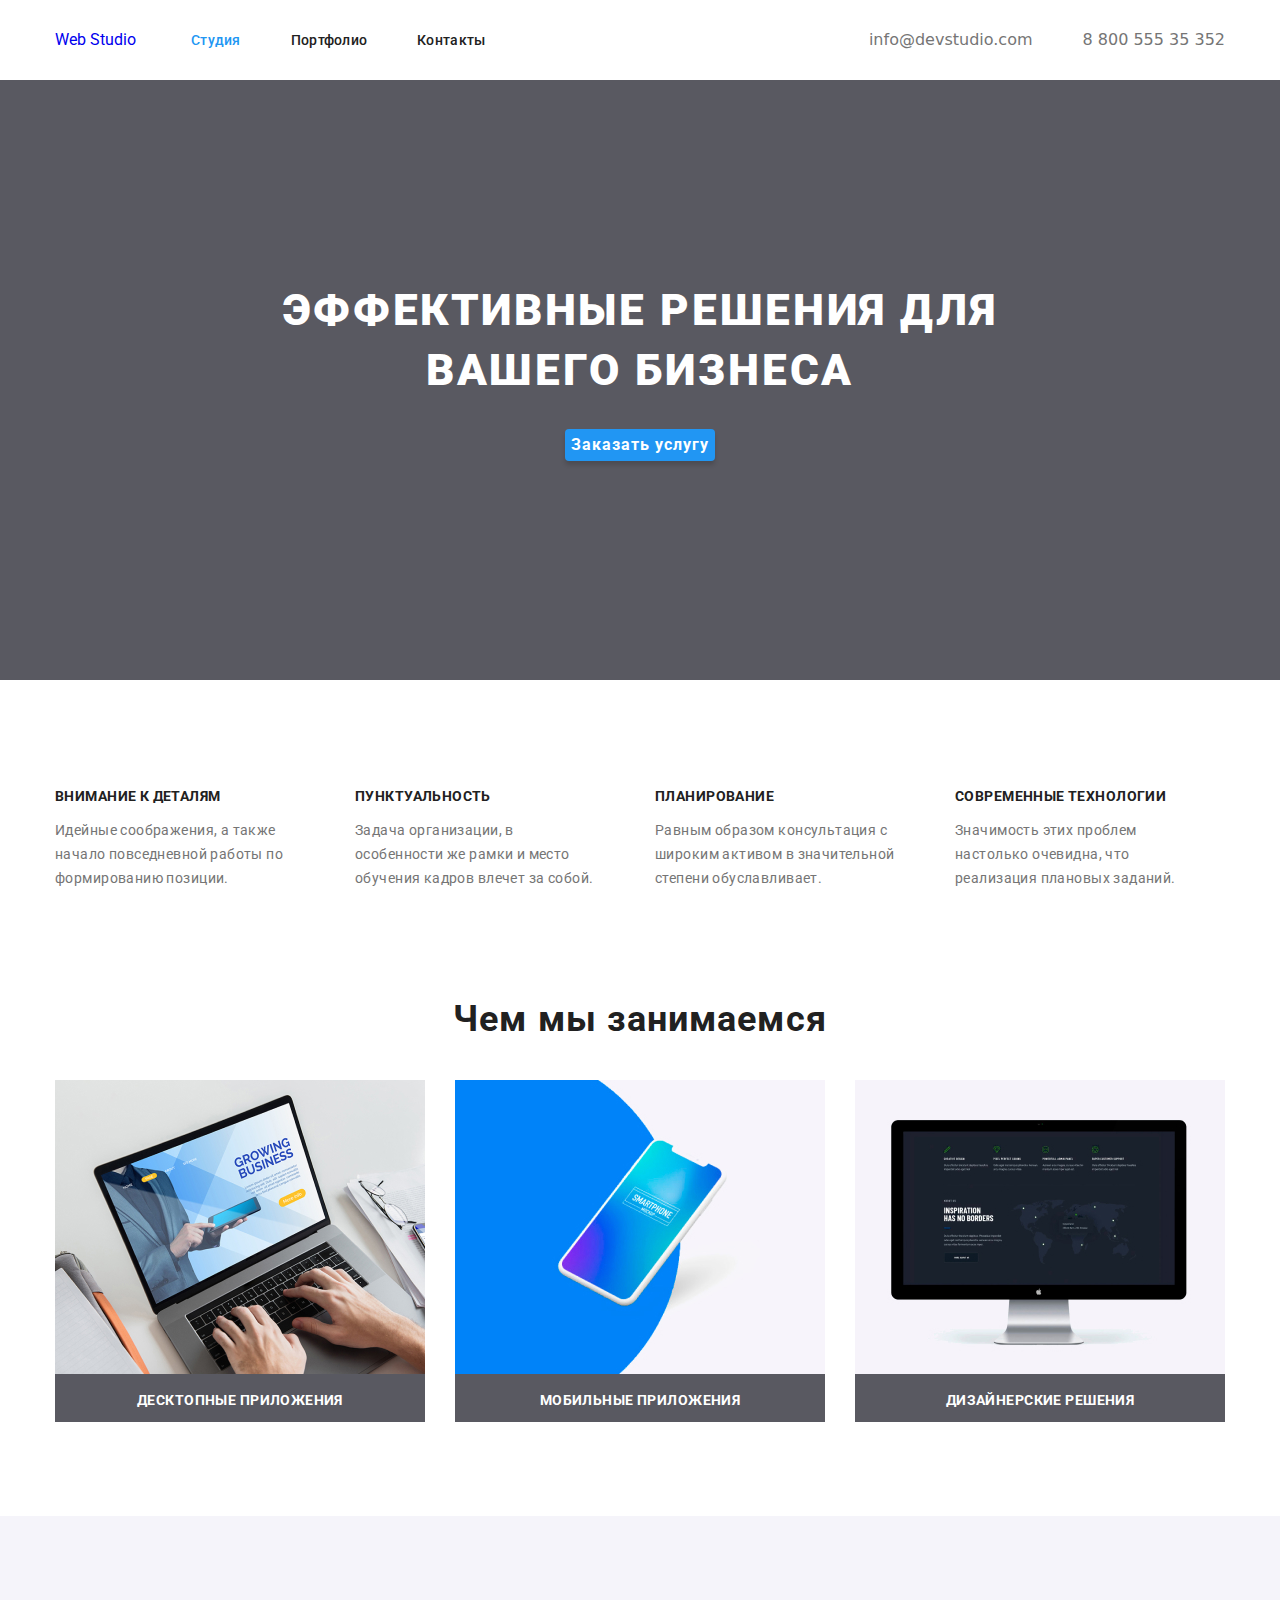
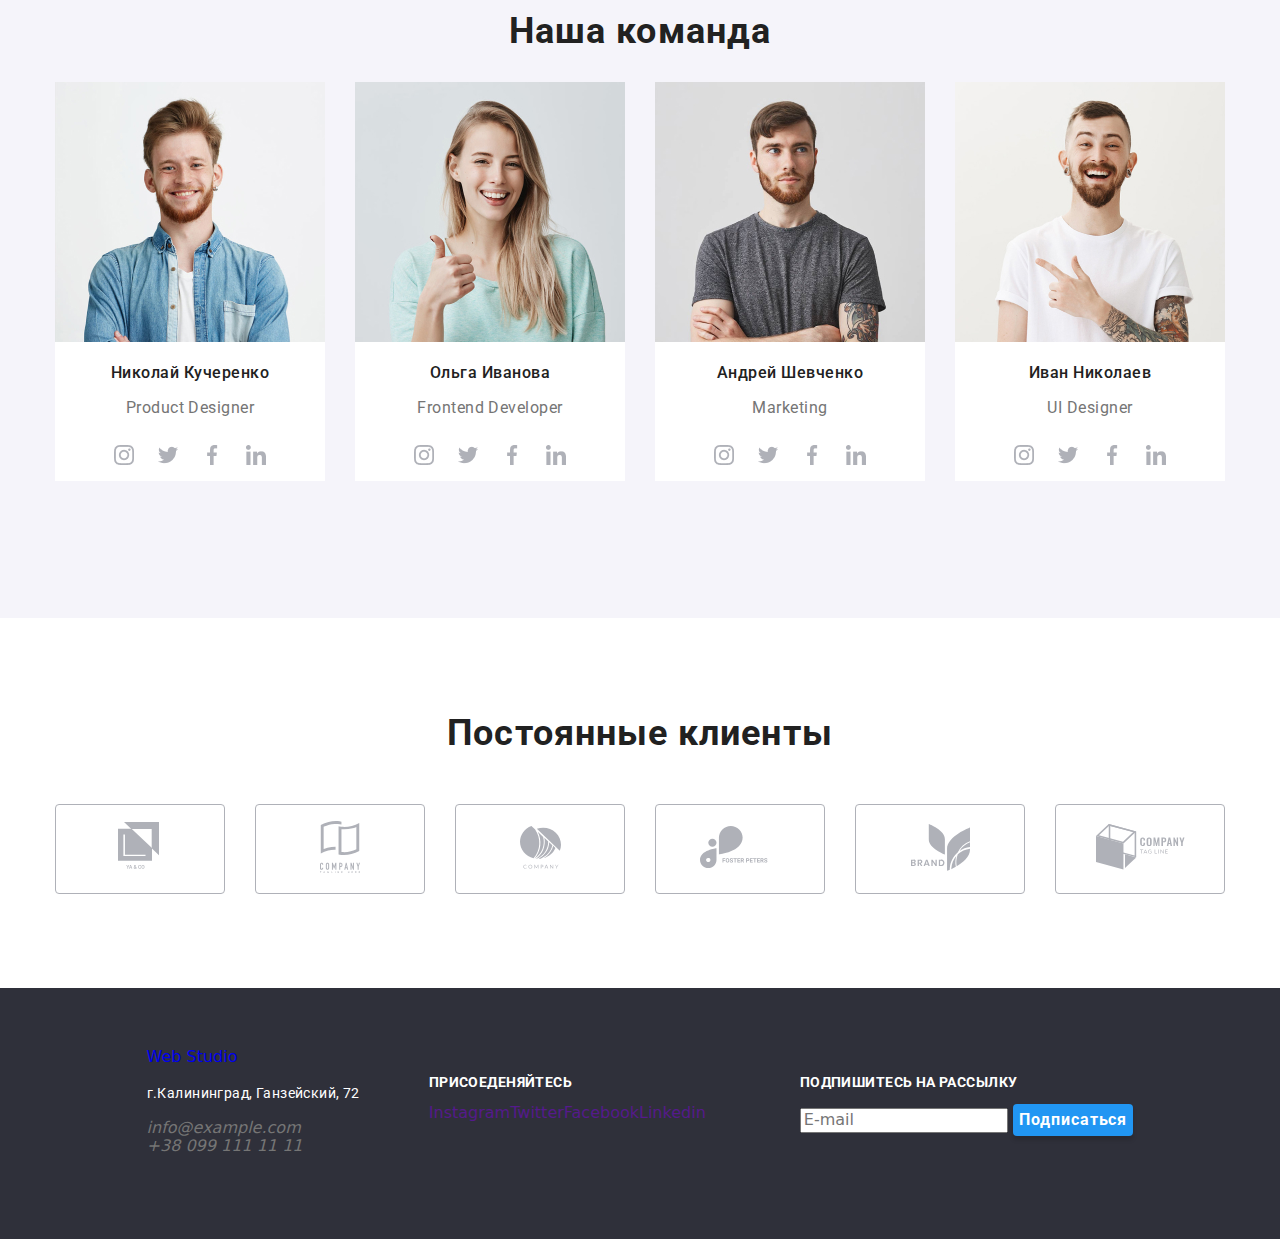
==== index.html @ 215964cc "Initial commit" ====
<!DOCTYPE html>
<html lang="ru">
  <head>
    <meta charset="UTF-8" />
    <meta name="viewport" content="width=device-width, initial-scale=1.0" />
    <title>Document</title>
    <link
      href="https://fonts.googleapis.com/css2?family=Raleway:wght@700&family=Roboto:wght@400;500;700;900&display=swap"
      rel="stylesheet"
    />
    <link
      rel="stylesheet"
      href="https://cdnjs.cloudflare.com/ajax/libs/modern-normalize/0.6.0/modern-normalize.min.css"
    />
    <link rel="stylesheet" href="/css/style.css" />
  </head>
  <body>
    <header>
      <div class="container top">
        <div class="menu">
          <a href="/" class="menu_logo"> Web Studio</a>
          <nav class="nav">
            <ul class="menu__items list">
              <li class="item">
                <a href="index.html" class="menu__item current"> Студия</a>
              </li>
              <li class="item">
                <a href="/porfolio.html" class="menu__item"> Портфолио</a>
              </li>
              <li class="item">
                <a href="..." class="menu__item"> Контакты</a>
              </li>
            </ul>
          </nav>
        </div>
        <ul class="menu__contacts list">
          <li class="item">
            <a href="mailto:info@devstudio.com" class="contacts">
              info@devstudio.com
            </a>
          </li>
          <li class="item">
            <a href="tel:+380961111111" class="contacts">8 800 555 35 352</a>
          </li>
        </ul>
      </div>
    </header>
    <main>
      <section class="baner">
        <h1 class="baner__text">
          Эффективные решения для <br />
          вашего бизнеса
        </h1>
        <button class="baner__button">
          <span class="baner__button-text"> Заказать услугу</span>
        </button>
      </section>

      <section class="feauture">
        <div class="container">
          <ul class="feauture__list list">
            <li class="feauture__item">
              <h3 class="feauture__title">Внимание к деталям</h3>
              <p class="feauture__text">
                Идейные соображения, а также начало повседневной работы по
                формированию позиции.
              </p>
            </li>
            <li class="feauture__item">
              <h3 class="feauture__title">Пунктуальность</h3>
              <p class="feauture__text">
                Задача организации, в особенности же рамки и место обучения
                кадров влечет за собой.
              </p>
            </li>
            <li class="feauture__item">
              <h3 class="feauture__title">Планирование</h3>
              <p class="feauture__text">
                Равным образом консультация с широким активом в значительной
                степени обуславливает.
              </p>
            </li>
            <li class="feauture__item">
              <h3 class="feauture__title">Современные технологии</h3>
              <p class="feauture__text">
                Значимость этих проблем настолько очевидна, что реализация
                плановых заданий.
              </p>
            </li>
          </ul>
        </div>
      </section>

      <section class="wwd">
        <div class="container">
          <h2 class="wwd__title">Чем мы занимаемся</h2>
          <ul class="wwd__lis list">
            <li class="wwd__item">
              <img src="/images/laptop.jpg" alt="desctop" class="wwd__pic" />
              <h3 class="wwd__text">Десктопные приложения</h3>
            </li>
            <li class="wwd__item">
              <img src="/images/smartphone.jpg" alt="mobile" class="wwd__pic" />
              <h3 class="wwd__text">Мобильные приложения</h3>
            </li>
            <li class="wwd__item">
              <img src="/images/monitor.jpg" alt="disign" class="wwd__pic" />
              <h3 class="wwd__text">Дизайнерские решения</h3>
            </li>
          </ul>
        </div>
      </section>

      <section class="ourteam">
        <div class="container team">
          <h2 class="ourteam__title">Наша команда</h2>
          <ul class="ourteam__list list">
            <li class="ourteam__items">
              <img src="/images/Nikolay.jpg" alt="Nikola" />
              <h3 class="ourteam__name">Николай Кучеренко</h3>
              <p class="ourteam__work">Product Designer</p>
              <ul class="socials list">
                <li class="socials__link">
                  <a href=""> <img src="/images/int_mini.png" alt="" /></a>
                </li>
                <li class="socials__link">
                  <a href=""><img src="/images/tvit_mini.png" alt="" /></a>
                </li>
                <li class="socials__link">
                  <a href=""><img src="/images/fb_mini.png" alt="" /></a>
                </li>
                <li class="socials__link">
                  <a href=""><img src="/images/in_mini.png" alt="" /></a>
                </li>
              </ul>
            </li>

            <li class="ourteam__items">
              <img src="/images/Olga.jpg" alt="Olga" />
              <h3 class="ourteam__name">Ольга Иванова</h3>
              <p class="ourteam__work">Frontend Developer</p>
              <ul class="socials list">
                <li class="socials__link">
                  <a href=""><img src="/images/int_mini.png" alt="" /></a>
                </li>
                <li class="socials__link">
                  <a href=""><img src="/images/tvit_mini.png" alt="" /></a>
                </li>
                <li class="socials__link">
                  <a href=""><img src="/images/fb_mini.png" alt="" /></a>
                </li>
                <li class="socials__link">
                  <a href=""><img src="/images/in_mini.png" alt="" /></a>
                </li>
              </ul>
            </li>

            <li class="ourteam__items">
              <img src="/images/Andrei.jpg" alt="Andre" />
              <h3 class="ourteam__name">Андрей Шевченко</h3>
              <p class="ourteam__work">Marketing</p>
              <ul class="socials list">
                <li class="socials__link">
                  <a href=""><img src="/images/int_mini.png" alt="" /></a>
                </li>
                <li class="socials__link">
                  <a href=""><img src="/images/tvit_mini.png" alt="" /></a>
                </li>
                <li class="socials__link">
                  <a href=""><img src="/images/fb_mini.png" alt="" /></a>
                </li>
                <li class="socials__link">
                  <a href=""><img src="/images/in_mini.png" alt="" /></a>
                </li>
              </ul>
            </li>

            <li class="ourteam__items">
              <img src="/images/Ivan.jpg" alt="Ivan" />
              <h3 class="ourteam__name">Иван Николаев</h3>
              <p class="ourteam__work">UI Designer</p>
              <ul class="socials list">
                <li class="socials__link">
                  <a href=""><img src="/images/int_mini.png" alt="" /></a>
                </li>
                <li class="socials__link">
                  <a href=""><img src="/images/tvit_mini.png" alt="" /></a>
                </li>
                <li class="socials__link">
                  <a href=""><img src="/images/fb_mini.png" alt="" /></a>
                </li>
                <li class="socials__link">
                  <a href=""><img src="/images/in_mini.png" alt="" /></a>
                </li>
              </ul>
            </li>
          </ul>
        </div>
      </section>

      <section class="partners">
        <div class="container">
          <h2 class="partners__title">Постоянные клиенты</h2>
          <ul class="partners__list list">
            <li class="partners__item">
              <a href=""> <img src="/images/logo1.svg" alt="Клиенты" /></a>
            </li>
            <li class="partners__item">
              <a href=""> <img src="/images/logo2.svg" alt="Клиенты" /></a>
            </li>
            <li class="partners__item">
              <a href=""> <img src="/images/logo3.svg" alt="Клиенты" /></a>
            </li>
            <li class="partners__item">
              <a href=""> <img src="/images/logo4.svg" alt="Клиенты" /></a>
            </li>
            <li class="partners__item">
              <a href=""> <img src="/images/logo5.svg" alt="Клиенты" /></a>
            </li>
            <li class="partners__item">
              <a href=""> <img src="/images/logo6.svg" alt="Клиенты" /></a>
            </li>
          </ul>
        </div>
      </section>
    </main>
    <footer>
      <section class="footer">
        <div class="container down">
          <div class="menu__block">
            <a href="/" class="menu_logo footer"> Web Studio</a>
            <address>
              <p class="address footer_address">
                г.Калининград, Ганзейский, 72
              </p>
              <a href="" class="contacts">info@example.com</a> <br />
              <a href="" class="contacts">+38 099 111 11 11</a>
            </address>
          </div>
          <div class="call">
            <h3 class="call-to-action">присоеденяйтесь</h3>
            <ul class="list social">
              <li><a href="" aria-label="Ссылка на Instagram">Instagram</a></li>
              <li><a href="" aria-label="Ссылка на Twitter">Twitter</a></li>
              <li><a href="" aria-label="Ссылка на Facebook">Facebook</a></li>
              <li><a href="" aria-label="Ссылка на Linkedin">Linkedin</a></li>
            </ul>
          </div>
          <div class="subscribe">
            <h3 class="call-to-action">подпишитесь на рассылку</h3>
            <form action="" class="sub">
              <input type="text" placeholder="E-mail" />
              <button class="sub__butt">
                <span class="baner__button-text"> Подписаться</span>
              </button>
            </form>
          </div>
        </div>
      </section>
    </footer>
  </body>
</html>
---- css/style.css ----
/* color: #2196f3;
color: #212121;
color: #757575;
color: #ffffff; */

a {
  text-decoration: none;
}
.nav {
  margin-left: 55px;
}
.list {
  list-style-type: none;
  margin: 0;
  padding: 0;
}
.top {
  display: flex;
}
.menu {
  font-family: Roboto;
  display: flex;
  height: 80px;
  align-items: center;
}
.menu__item {
  color: #212121;
  font-family: Roboto;
  font-style: normal;
  font-weight: 500;
  font-size: 14px;
  line-height: 16px;
  letter-spacing: 0.02em;
}
.menu__item:focus {
  color: #2196f3;
}
.menu__items {
  display: flex;
}

.menu__items .item + .item {
  margin-left: 50px;
}
.menu__contacts {
  display: flex;
  margin-left: auto;
  align-items: center;
}
.menu__contacts .item + .item {
  margin-left: 50px;
}
.menu__item:hover {
  color: #2196f3;
}
.current {
  color: #2196f3;
}
.contacts {
  color: #757575;
}
.contacts:hover {
  color: #2196f3;
}
.baner {
  background: rgba(47, 48, 58, 0.8);
  align-items: center;
  text-align: center;
  height: 600px;
  background-size: cover;
}

.baner__text {
  font-family: Roboto;
  color: #ffffff;
  font-style: normal;
  font-weight: 900;
  font-size: 44px;
  line-height: 60px;
  text-align: center;
  letter-spacing: 0.06em;
  text-transform: uppercase;
  padding-top: 200px;
  margin-top: 0px;
}
.baner__button {
  background: #2196f3;
  box-shadow: 0px 4px 4px rgba(0, 0, 0, 0.15);
  border-radius: 4px;
  border-style: none;
}
.baner__button-text {
  font-family: Roboto;
  font-style: normal;
  font-weight: bold;
  font-size: 16px;
  line-height: 30px;
  display: flex;
  align-items: center;
  letter-spacing: 0.06em;
  color: #ffffff;
}
.feauture {
  margin-top: 94px;
}
.feauture__title {
  font-family: Roboto;
  font-style: normal;
  font-weight: bold;
  font-size: 14px;
  line-height: 16px;
  letter-spacing: 0.03em;
  text-transform: uppercase;

  color: #212121;
}
.feauture__list .feauture__item + .feauture__item {
  margin-left: 50px;
  justify-content: space-around;
}
.feauture__text {
  font-family: Roboto;
  font-style: normal;
  font-weight: normal;
  font-size: 14px;
  line-height: 24px;
  letter-spacing: 0.03em;
  width: 250px;

  color: #757575;
}
.feauture__list {
  display: flex;
}
.feauture__item {
}
.wwd {
  margin-top: 94px;
  margin-bottom: 94px;
}
.wwd__lis {
  display: flex;
}
.wwd__item {
  background-color: rgba(47, 48, 58, 0.8);
}
.wwd__item:not(:last-child) {
  margin-right: 30px;
}
.wwd__title {
  font-family: Roboto;
  font-style: normal;
  font-weight: bold;
  font-size: 36px;
  line-height: 42px;
  text-align: center;
  letter-spacing: 0.03em;
  margin-bottom: 40px;

  color: #212121;
}
.wwd__pic {
  width: 370px;
  height: 294px;
}

.wwd__text {
  font-family: Roboto;
  font-style: normal;
  font-weight: bold;
  font-size: 14px;
  line-height: 16px;
  text-align: center;
  letter-spacing: 0.03em;
  text-transform: uppercase;
  color: #ffffff;
}
.ourteam {
  background: #f5f4fa;
  height: 702px;
}
.ourteam__title {
  font-family: Roboto;
  font-style: normal;
  font-weight: bold;
  font-size: 36px;
  line-height: 42px;
  text-align: center;
  letter-spacing: 0.03em;
  color: #212121;
  padding-top: 94px;
}
.ourteam__name {
  font-family: Roboto;
  font-style: normal;
  font-weight: 500;
  font-size: 16px;
  line-height: 19px;
  text-align: center;
  letter-spacing: 0.03em;
  color: #212121;
}
.ourteam__work {
  font-family: Roboto;
  font-style: normal;
  font-weight: normal;
  font-size: 16px;
  line-height: 19px;
  /* identical to box height */

  text-align: center;
  letter-spacing: 0.03em;

  color: #757575;
}
.ourteam__list {
  display: flex;
}

.ourteam__items {
  background-color: #ffffff;
}

.ourteam__items:not(:last-child) {
  margin-right: 30px;
}

.socials {
  display: flex;
  justify-content: center;
}

.partners__title {
  font-family: Roboto;
  font-style: normal;
  font-weight: bold;
  font-size: 36px;
  line-height: 42px;
  text-align: center;
  letter-spacing: 0.03em;
  margin-top: 94px;
  margin-bottom: 50px;
  color: #212121;
}
.partners__list {
  display: flex;
  justify-content: center;
  width: 1170px;
  margin-bottom: 94px;
}
.partners__item {
  border: 1px #afb1b8 solid;
  border-radius: 4px;
  width: 170px;
  height: 90px;
  display: flex;
  justify-content: center;
  align-items: center;
}
.partners__item:not(:last-child) {
  margin-right: 30px;
}
.footer {
  background: #2f303a;
  height: 251px;
}
.address {
  font-family: Roboto;
  font-style: normal;
  font-weight: normal;
  font-size: 14px;
  line-height: 24px;
  letter-spacing: 0.03em;
  color: #ffffff;
}
.footer_address {
}
.menu__block {
  padding-top: 60px;
  padding-right: 69px;
}
.down {
  display: flex;
  justify-content: center;
}
.call {
  padding-top: 72px;
  padding-right: 94px;
}
.call-to-action {
  font-family: Roboto;
  font-style: normal;
  font-weight: bold;
  font-size: 14px;
  line-height: 16px;
  letter-spacing: 0.03em;
  text-transform: uppercase;
  color: #ffffff;
}
.container {
  padding-left: 15px;
  padding-right: 15px;
  margin-left: auto;
  margin-right: auto;
  width: 1200px;
}
.subscribe {
  padding-top: 72px;
}
.social {
  display: flex;
}
.call__text {
  font-family: Roboto;
  font-style: normal;
  font-weight: bold;
  font-size: 16px;
  line-height: 30px;

  display: flex;
  align-items: center;
  text-align: center;
  letter-spacing: 0.06em;

  color: #ffffff;
}
.sub__butt {
  background: #2196f3;
  box-shadow: 0px 4px 4px rgba(0, 0, 0, 0.15);
  border-radius: 4px;
  border-style: none;
}
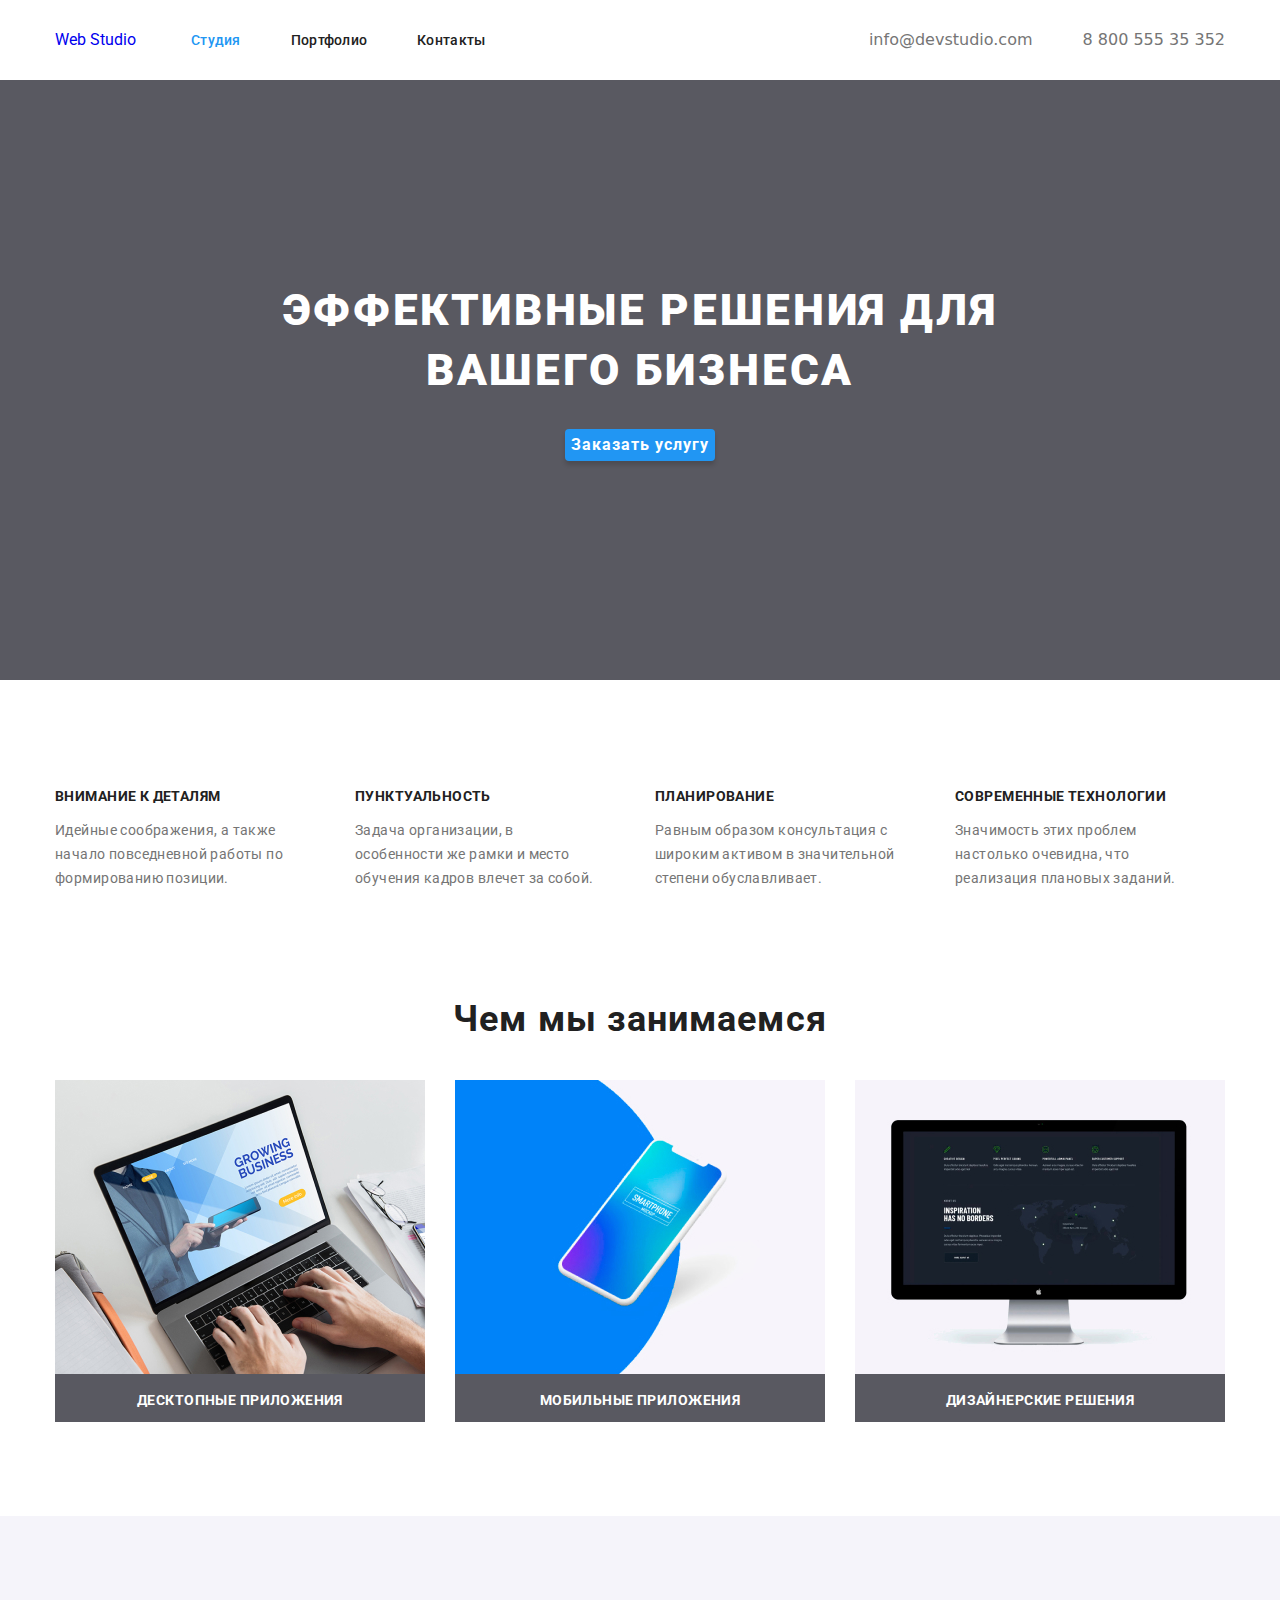
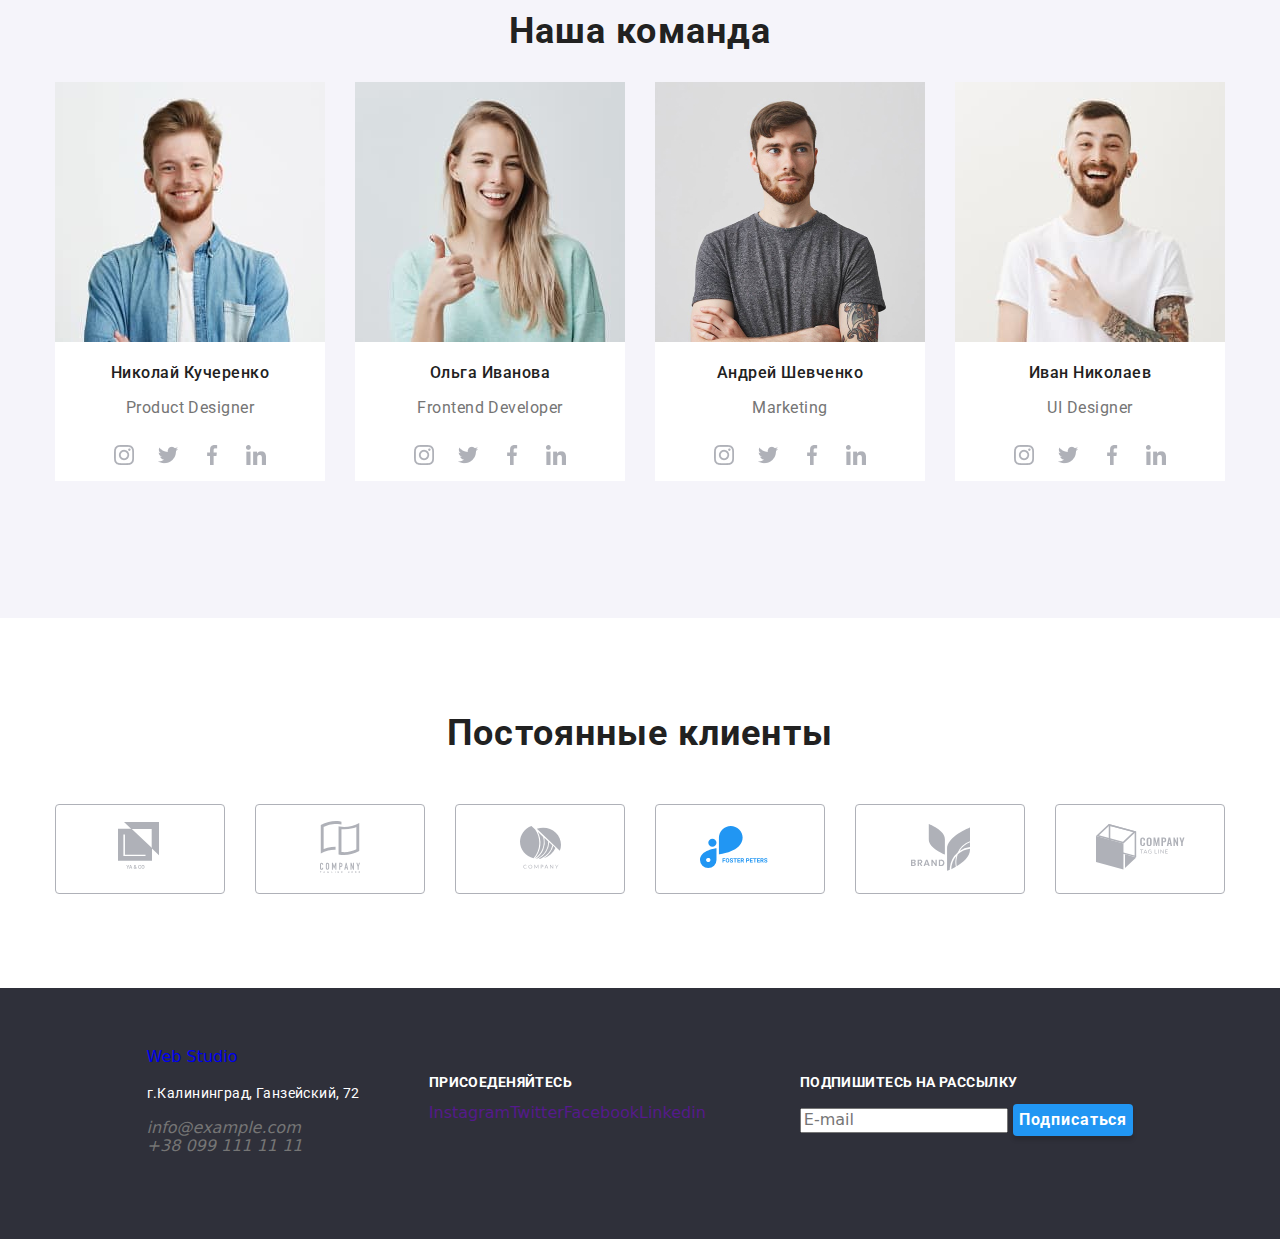
==== commit 3e334507: "Yonk" ====
--- a/index.html
+++ b/index.html
@@ -25,7 +25,7 @@
                 <a href="index.html" class="menu__item current"> Студия</a>
               </li>
               <li class="item">
-                <a href="/porfolio.html" class="menu__item"> Портфолио</a>
+                <a href="/portfolio.html" class="menu__item"> Портфолио</a>
               </li>
               <li class="item">
                 <a href="..." class="menu__item"> Контакты</a>
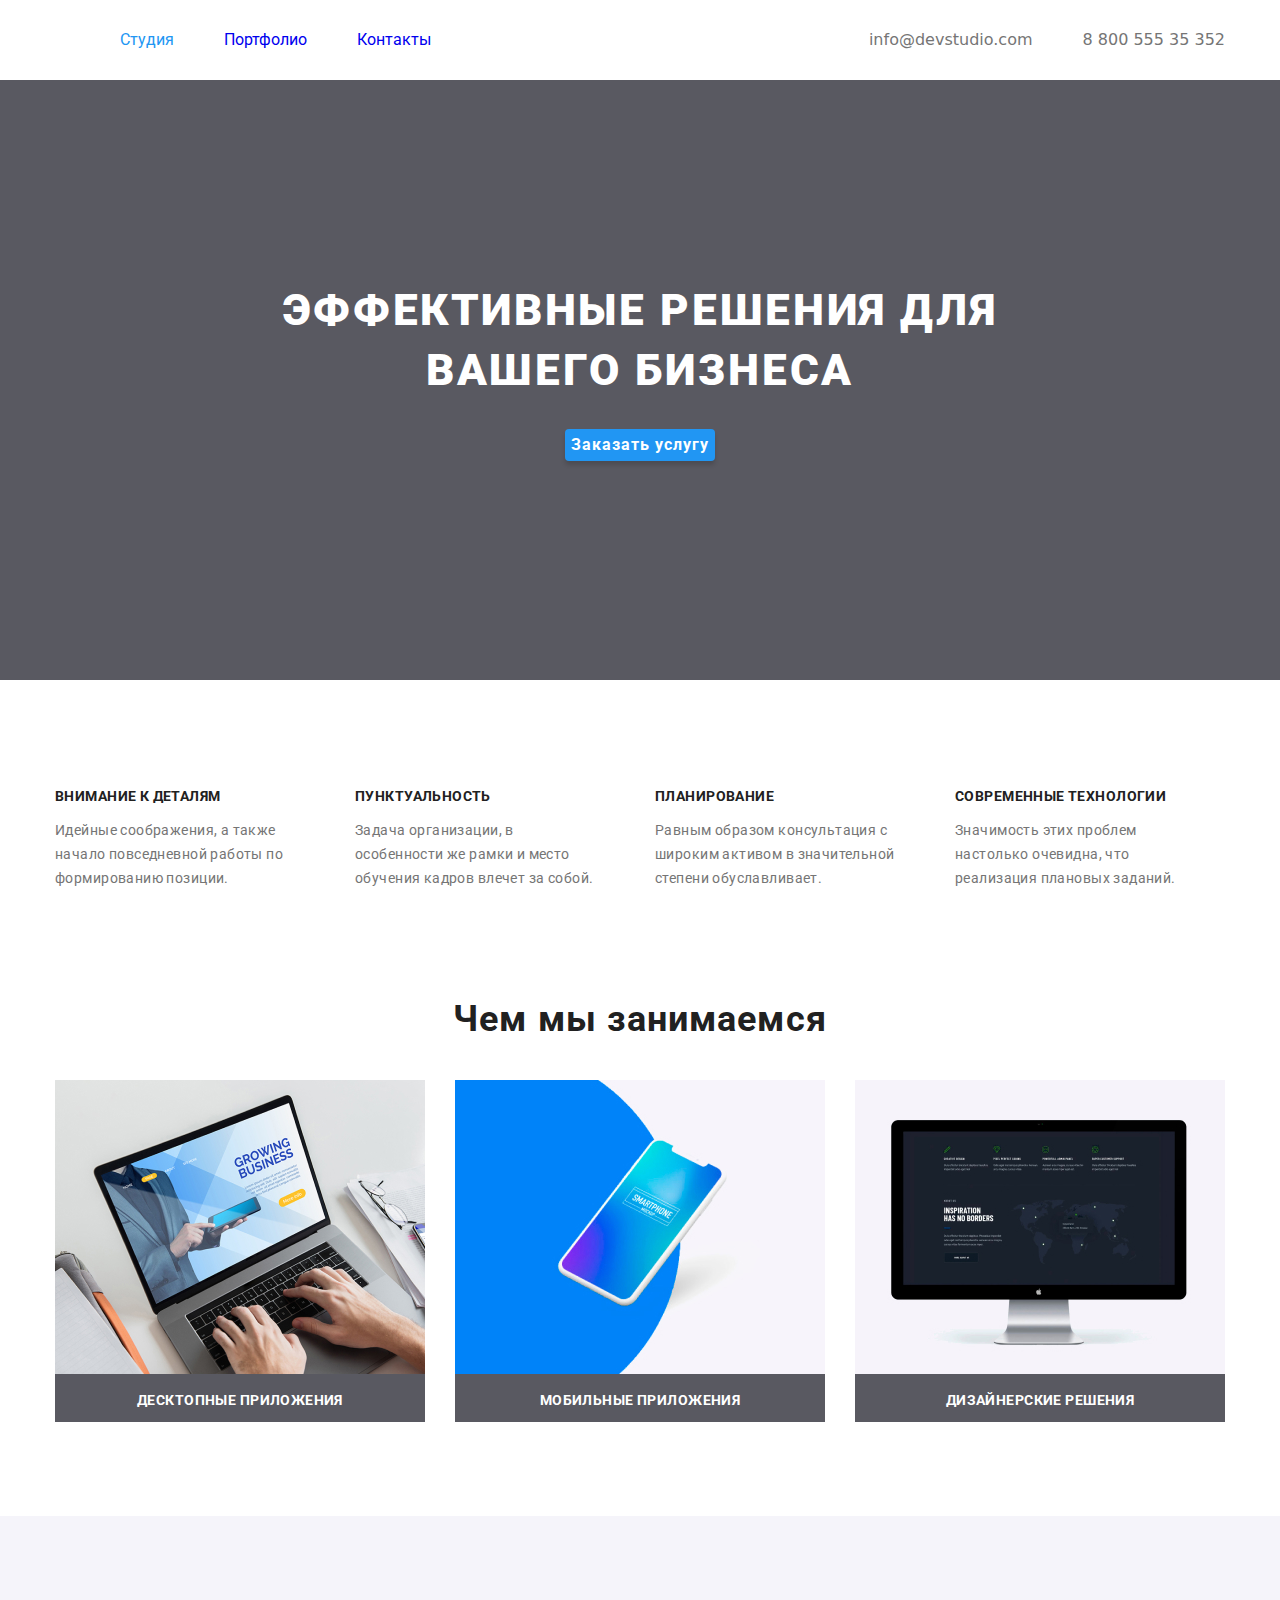
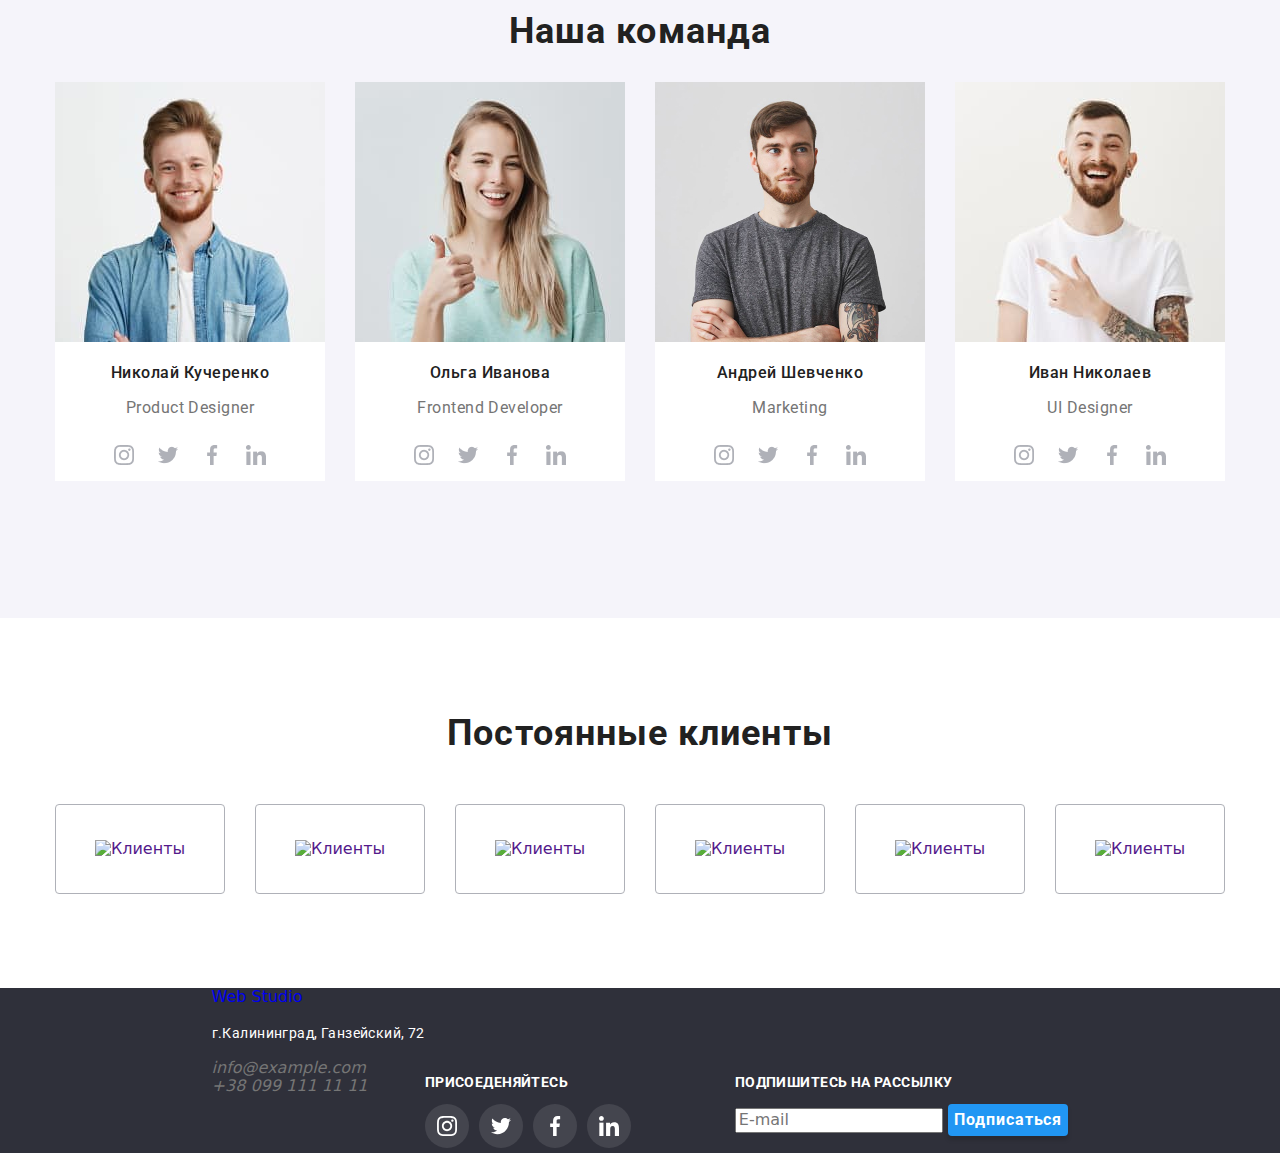
==== commit 2ec430b4: "svg" ====
--- a/index.html
+++ b/index.html
@@ -12,20 +12,22 @@
       rel="stylesheet"
       href="https://cdnjs.cloudflare.com/ajax/libs/modern-normalize/0.6.0/modern-normalize.min.css"
     />
-    <link rel="stylesheet" href="/css/style.css" />
+    <link rel="stylesheet" href="./css/style.css" />
   </head>
   <body>
     <header>
       <div class="container top">
         <div class="menu">
-          <a href="/" class="menu_logo"> Web Studio</a>
+          <div class="menu__logo">
+            <a href="/" class="test"></a>
+          </div>
           <nav class="nav">
             <ul class="menu__items list">
               <li class="item">
-                <a href="index.html" class="menu__item current"> Студия</a>
+                <a href="./index.html" class="menu__item current"> Студия</a>
               </li>
               <li class="item">
-                <a href="/portfolio.html" class="menu__item"> Портфолио</a>
+                <a href="./portfolio.html" class="menu__item"> Портфолио</a>
               </li>
               <li class="item">
                 <a href="..." class="menu__item"> Контакты</a>
@@ -46,7 +48,7 @@
       </div>
     </header>
     <main>
-      <section class="baner">
+      <section class="baner img">
         <h1 class="baner__text">
           Эффективные решения для <br />
           вашего бизнеса
@@ -96,15 +98,19 @@
           <h2 class="wwd__title">Чем мы занимаемся</h2>
           <ul class="wwd__lis list">
             <li class="wwd__item">
-              <img src="/images/laptop.jpg" alt="desctop" class="wwd__pic" />
+              <img src="./images/laptop.jpg" alt="desctop" class="wwd__pic" />
               <h3 class="wwd__text">Десктопные приложения</h3>
             </li>
             <li class="wwd__item">
-              <img src="/images/smartphone.jpg" alt="mobile" class="wwd__pic" />
+              <img
+                src="./images/smartphone.jpg"
+                alt="mobile"
+                class="wwd__pic"
+              />
               <h3 class="wwd__text">Мобильные приложения</h3>
             </li>
             <li class="wwd__item">
-              <img src="/images/monitor.jpg" alt="disign" class="wwd__pic" />
+              <img src="./images/monitor.jpg" alt="disign" class="wwd__pic" />
               <h3 class="wwd__text">Дизайнерские решения</h3>
             </li>
           </ul>
@@ -116,81 +122,81 @@
           <h2 class="ourteam__title">Наша команда</h2>
           <ul class="ourteam__list list">
             <li class="ourteam__items">
-              <img src="/images/Nikolay.jpg" alt="Nikola" />
+              <img src="./images/Nikolay.jpg" alt="Nikola" />
               <h3 class="ourteam__name">Николай Кучеренко</h3>
               <p class="ourteam__work">Product Designer</p>
               <ul class="socials list">
                 <li class="socials__link">
-                  <a href=""> <img src="/images/int_mini.png" alt="" /></a>
-                </li>
-                <li class="socials__link">
-                  <a href=""><img src="/images/tvit_mini.png" alt="" /></a>
-                </li>
-                <li class="socials__link">
-                  <a href=""><img src="/images/fb_mini.png" alt="" /></a>
-                </li>
-                <li class="socials__link">
-                  <a href=""><img src="/images/in_mini.png" alt="" /></a>
-                </li>
-              </ul>
-            </li>
-
-            <li class="ourteam__items">
-              <img src="/images/Olga.jpg" alt="Olga" />
+                  <a href=""> <img src="./images/int_mini.png" alt="" /></a>
+                </li>
+                <li class="socials__link">
+                  <a href=""><img src="./images/tvit_mini.png" alt="" /></a>
+                </li>
+                <li class="socials__link">
+                  <a href=""><img src="./images/fb_mini.png" alt="" /></a>
+                </li>
+                <li class="socials__link">
+                  <a href=""><img src="./images/in_mini.png" alt="" /></a>
+                </li>
+              </ul>
+            </li>
+
+            <li class="ourteam__items">
+              <img src="./images/Olga.jpg" alt="Olga" />
               <h3 class="ourteam__name">Ольга Иванова</h3>
               <p class="ourteam__work">Frontend Developer</p>
               <ul class="socials list">
                 <li class="socials__link">
-                  <a href=""><img src="/images/int_mini.png" alt="" /></a>
-                </li>
-                <li class="socials__link">
-                  <a href=""><img src="/images/tvit_mini.png" alt="" /></a>
-                </li>
-                <li class="socials__link">
-                  <a href=""><img src="/images/fb_mini.png" alt="" /></a>
-                </li>
-                <li class="socials__link">
-                  <a href=""><img src="/images/in_mini.png" alt="" /></a>
-                </li>
-              </ul>
-            </li>
-
-            <li class="ourteam__items">
-              <img src="/images/Andrei.jpg" alt="Andre" />
+                  <a href=""><img src="./images/int_mini.png" alt="" /></a>
+                </li>
+                <li class="socials__link">
+                  <a href=""><img src="./images/tvit_mini.png" alt="" /></a>
+                </li>
+                <li class="socials__link">
+                  <a href=""><img src="./images/fb_mini.png" alt="" /></a>
+                </li>
+                <li class="socials__link">
+                  <a href=""><img src="./images/in_mini.png" alt="" /></a>
+                </li>
+              </ul>
+            </li>
+
+            <li class="ourteam__items">
+              <img src="./images/Andrei.jpg" alt="Andre" />
               <h3 class="ourteam__name">Андрей Шевченко</h3>
               <p class="ourteam__work">Marketing</p>
               <ul class="socials list">
                 <li class="socials__link">
-                  <a href=""><img src="/images/int_mini.png" alt="" /></a>
-                </li>
-                <li class="socials__link">
-                  <a href=""><img src="/images/tvit_mini.png" alt="" /></a>
-                </li>
-                <li class="socials__link">
-                  <a href=""><img src="/images/fb_mini.png" alt="" /></a>
-                </li>
-                <li class="socials__link">
-                  <a href=""><img src="/images/in_mini.png" alt="" /></a>
-                </li>
-              </ul>
-            </li>
-
-            <li class="ourteam__items">
-              <img src="/images/Ivan.jpg" alt="Ivan" />
+                  <a href=""><img src="./images/int_mini.png" alt="" /></a>
+                </li>
+                <li class="socials__link">
+                  <a href=""><img src="./images/tvit_mini.png" alt="" /></a>
+                </li>
+                <li class="socials__link">
+                  <a href=""><img src="./images/fb_mini.png" alt="" /></a>
+                </li>
+                <li class="socials__link">
+                  <a href=""><img src="./images/in_mini.png" alt="" /></a>
+                </li>
+              </ul>
+            </li>
+
+            <li class="ourteam__items">
+              <img src="./images/Ivan.jpg" alt="Ivan" />
               <h3 class="ourteam__name">Иван Николаев</h3>
               <p class="ourteam__work">UI Designer</p>
               <ul class="socials list">
                 <li class="socials__link">
-                  <a href=""><img src="/images/int_mini.png" alt="" /></a>
-                </li>
-                <li class="socials__link">
-                  <a href=""><img src="/images/tvit_mini.png" alt="" /></a>
-                </li>
-                <li class="socials__link">
-                  <a href=""><img src="/images/fb_mini.png" alt="" /></a>
-                </li>
-                <li class="socials__link">
-                  <a href=""><img src="/images/in_mini.png" alt="" /></a>
+                  <a href=""><img src="./images/int_mini.png" alt="" /></a>
+                </li>
+                <li class="socials__link">
+                  <a href=""><img src="./images/tvit_mini.png" alt="" /></a>
+                </li>
+                <li class="socials__link">
+                  <a href=""><img src="./images/fb_mini.png" alt="" /></a>
+                </li>
+                <li class="socials__link">
+                  <a href=""><img src="./images/in_mini.png" alt="" /></a>
                 </li>
               </ul>
             </li>
@@ -203,22 +209,22 @@
           <h2 class="partners__title">Постоянные клиенты</h2>
           <ul class="partners__list list">
             <li class="partners__item">
-              <a href=""> <img src="/images/logo1.svg" alt="Клиенты" /></a>
-            </li>
-            <li class="partners__item">
-              <a href=""> <img src="/images/logo2.svg" alt="Клиенты" /></a>
-            </li>
-            <li class="partners__item">
-              <a href=""> <img src="/images/logo3.svg" alt="Клиенты" /></a>
-            </li>
-            <li class="partners__item">
-              <a href=""> <img src="/images/logo4.svg" alt="Клиенты" /></a>
-            </li>
-            <li class="partners__item">
-              <a href=""> <img src="/images/logo5.svg" alt="Клиенты" /></a>
-            </li>
-            <li class="partners__item">
-              <a href=""> <img src="/images/logo6.svg" alt="Клиенты" /></a>
+              <a href=""> <img src="./images/logo1.svg" alt="Клиенты" /></a>
+            </li>
+            <li class="partners__item">
+              <a href=""> <img src="./images/logo2.svg" alt="Клиенты" /></a>
+            </li>
+            <li class="partners__item">
+              <a href=""> <img src="./images/logo3.svg" alt="Клиенты" /></a>
+            </li>
+            <li class="partners__item">
+              <a href=""> <img src="./images/logo4.svg" alt="Клиенты" /></a>
+            </li>
+            <li class="partners__item">
+              <a href=""> <img src="./images/logo5.svg" alt="Клиенты" /></a>
+            </li>
+            <li class="partners__item">
+              <a href=""> <img src="./images/logo6.svg" alt="Клиенты" /></a>
             </li>
           </ul>
         </div>
@@ -228,7 +234,7 @@
       <section class="footer">
         <div class="container down">
           <div class="menu__block">
-            <a href="/" class="menu_logo footer"> Web Studio</a>
+            <a href="/" class="footer__logo"> Web Studio</a>
             <address>
               <p class="address footer_address">
                 г.Калининград, Ганзейский, 72
@@ -240,10 +246,34 @@
           <div class="call">
             <h3 class="call-to-action">присоеденяйтесь</h3>
             <ul class="list social">
-              <li><a href="" aria-label="Ссылка на Instagram">Instagram</a></li>
-              <li><a href="" aria-label="Ссылка на Twitter">Twitter</a></li>
-              <li><a href="" aria-label="Ссылка на Facebook">Facebook</a></li>
-              <li><a href="" aria-label="Ссылка на Linkedin">Linkedin</a></li>
+              <li class="test">
+                <a
+                  href=""
+                  class="call__link inst"
+                  aria-label="Ссылка на Instagram"
+                ></a>
+              </li>
+              <li class="test">
+                <a
+                  href=""
+                  class="call__link tvi"
+                  aria-label="Ссылка на Twitter"
+                ></a>
+              </li>
+              <li class="test">
+                <a
+                  href=""
+                  class="call__link fb"
+                  aria-label="Ссылка на Facebook"
+                ></a>
+              </li>
+              <li class="test">
+                <a
+                  href=""
+                  class="call__link in"
+                  aria-label="Ссылка на Linkedin"
+                ></a>
+              </li>
             </ul>
           </div>
           <div class="subscribe">
@@ -258,5 +288,6 @@
         </div>
       </section>
     </footer>
+    <a href="/"></a>
   </body>
 </html>
--- a/css/style.css
+++ b/css/style.css
@@ -22,6 +22,16 @@
   display: flex;
   height: 80px;
   align-items: center;
+}
+
+.header__logo {
+  height: 33px;
+  width: 153px;
+  display: inline-block;
+  background-repeat: no-repeat;
+  background-position: center;
+  background-image: url("../images/WebStudio.svg");
+}
 }
 .menu__item {
   color: #212121;
@@ -261,8 +271,10 @@
   margin-right: 30px;
 }
 .footer {
-  background: #2f303a;
-  height: 251px;
+  background-color: #2f303a;
+  background-size: cover;
+  /* height: 251px; */
+  /* display: flex; */
 }
 .address {
   font-family: Roboto;
@@ -275,7 +287,9 @@
 }
 .footer_address {
 }
-.menu__block {
+
+
+.footer__block {
   padding-top: 60px;
   padding-right: 69px;
 }
@@ -316,7 +330,6 @@
   font-weight: bold;
   font-size: 16px;
   line-height: 30px;
-
   display: flex;
   align-items: center;
   text-align: center;
@@ -330,3 +343,36 @@
   border-radius: 4px;
   border-style: none;
 }
+/* SVG */
+.social__svg {
+  width: 44px;
+  height: 44px;
+}
+.call__link {
+  display: inline-block;
+  width: 44px;
+  height: 44px;
+  border-radius: 50%;
+  background-repeat: no-repeat;
+  background-position: center;
+  background-size: 20px;
+  background-color: rgba(255, 255, 255, 0.1);
+}
+.test {
+  margin-right: 10px;
+}
+.call__link:hover {
+  background-color: #2196f3;
+}
+.call__link.inst {
+  background-image: url("../images/instagram.svg");
+}
+.call__link.tvi {
+  background-image: url("../images/twitter0.svg");
+}
+.call__link.fb {
+  background-image: url("../images/facebook.svg");
+}
+.call__link.in {
+  background-image: url("../images/linkedin0.svg");
+}
